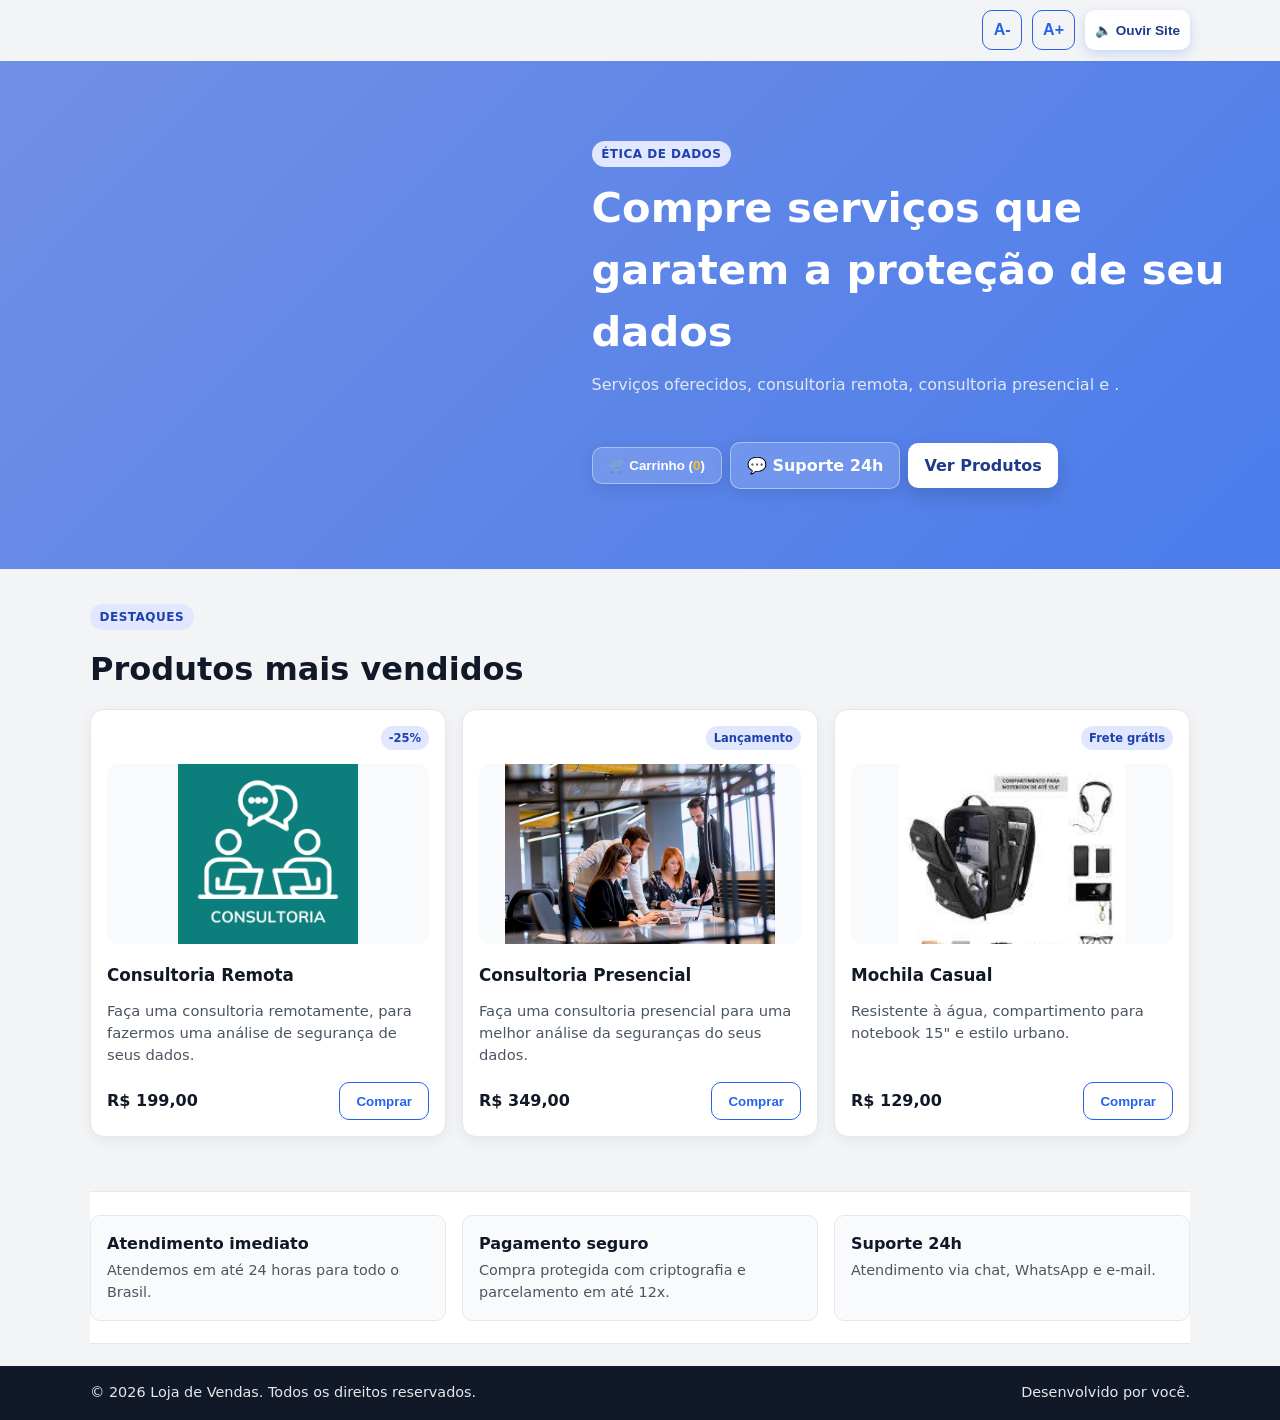
==== index.html @ b6e5dc92 "Add files via upload" ====
<!DOCTYPE html>
<html lang="pt-BR">
<head>
  <meta charset="UTF-8" />
  <meta name="viewport" content="width=device-width, initial-scale=1.0" />
  <title>Loja de Vendas - Seu Produto</title>
  <link rel="stylesheet" href="css/style.css" />
</head>
<body>

  <div class="accessibility-controls container" style="padding: 10px 0; display: flex; gap: 10px; justify-content: flex-end;">
    <button id="fontDecrease" class="btn btn-outline" style="padding: 5px 10px;" title="Diminuir fonte">A-</button>
    <button id="fontIncrease" class="btn btn-outline" style="padding: 5px 10px;" title="Aumentar fonte">A+</button>
    <button id="readSite" class="btn btn-primary" style="padding: 5px 10px;" title="Ouvir site">🔈 Ouvir Site</button>
  </div>
  <header class="site-header">
    <div class="container"></div>
    <div class=" header-content">
      <div>
        <p class="tag">Ética de dados</p>
        <h1>Compre serviços que garatem a proteção de seu dados</h1>
        <p class="subtitle">Serviços oferecidos, consultoria remota, consultoria presencial e .</p>
      </div>

      <div class="header-actions">
        <button id="openCart" class="btn btn-outline" type="button">🛒 Carrinho (<span id="headerCartCount">0</span>)</button>
        <a class="btn btn-outline" href="support.html">💬 Suporte 24h</a>
        <a class="btn btn-primary" href="#produtos">Ver Produtos</a>
      </div>
    </div>
  </header>

  <main>
    <section id="produtos" class="container produtos-section">
      <div class="section-title">
        <p class="tag">Destaques</p>
        <h2>Produtos mais vendidos</h2>
      </div>

      <div class="produtos-grid">
        
        <article class="card">
        <div class="card-top"><span class="badge">-25%</span></div>
  
        <div class="card-image">
        <img src="img/ConsultoriaRemota.jpg" alt="Fone Bluetooth">
        </div>

  <h3>Consultoria Remota</h3>
  <p>Faça uma consultoria remotamente, para fazermos uma análise de segurança de seus dados.</p>
  <div class="card-bottom">
    <span class="price">R$ 199,00</span>
    <button class="btn btn-outline btn-add">Comprar</button>
  </div>
</article>

        <article class="card">
          <div class="card-top"><span class="badge">Lançamento</span></div>
            
            <div class="card-image">
             <img src="img/consultoria-lgpd-servico.jpg" alt="Relógio Smart">
            </div>

          <h3>Consultoria Presencial</h3>
          <p>Faça uma consultoria presencial para uma melhor análise da seguranças do seus dados.</p>
          <div class="card-bottom">
            <span class="price">R$ 349,00</span>
            <button class="btn btn-outline btn-add">Comprar</button>
          </div>
        </article>

        <article class="card">
          <div class="card-top"><span class="badge">Frete grátis</span></div>

            <div class="card-image">
            <img src="img/mochila.jpeg" alt="Mochila Casual ">
            </div>


          <h3>Mochila Casual</h3>
          <p>Resistente à água, compartimento para notebook 15" e estilo urbano.</p>
          <div class="card-bottom">
            <span class="price">R$ 129,00</span>
            <button class="btn btn-outline btn-add" type="button">Comprar</button>
          </div>
        </article>

      </div> </section>

    <section class="container info-section">
      <div class="feature-row">
        <div class="feature">
          <h3>Atendimento imediato</h3>
          <p>Atendemos em até 24 horas para todo o Brasil.</p>
        </div>
        <div class="feature">
          <h3>Pagamento seguro</h3>
          <p>Compra protegida com criptografia e parcelamento em até 12x.</p>
        </div>
        <div class="feature">
          <h3>Suporte 24h</h3>
          <p>Atendimento via chat, WhatsApp e e-mail.</p>
        </div>
      </div>
    </section>
  </main>

  <div id="cartModal" class="cart-modal hidden">
    <div class="cart-backdrop" id="cartBackdrop"></div>
    
    <div class="cart-panel">
      <div class="cart-header">
        <div>
          <h3>Seu Carrinho</h3>
          <p id="cartItemCount">0 produtos</p>
        </div>
        <button id="closeCart" class="btn btn-outline" type="button">Fechar</button>
      </div>

      <div id="cartItems" class="cart-items"></div>

      <div class="cart-payment">
        <label for="paymentSelect">Forma de pagamento</label>
        <select id="paymentSelect">
          <option value="boleto">Boleto</option>
          <option value="pix">PIX</option>
          <option value="cartao">Cartão de Crédito</option>
          <option value="transferencia">Transferência</option>
        </select>
      </div>

      <div class="cart-footer">
        <small id="cartTotal">Total: R$ 0,00</small>
        <div class="cart-actions">
          <button id="checkoutBtn" class="btn btn-primary" type="button">Finalizar Compra</button>
          <button id="resetBtn" class="btn btn-outline" type="button">Voltar ao Início</button>
        </div>
      </div>
      
      <div id="checkoutStatus" class="checkout-status hidden"></div>
    </div>
  </div>

  <footer class="site-footer">
    <div class="container footer-content">
      <p>© 2026 Loja de Vendas. Todos os direitos reservados.</p>
      <p>Desenvolvido por você.</p>
    </div>
  </footer>

  <script src="js/script.js"></script>
</body>
</html>
---- css/style.css ----
/* ==========================================================================
   1. RESET E CONFIGURAÇÕES GERAIS
   ========================================================================== */
* { 
  box-sizing: border-box; 
  margin: 0; 
  padding: 0; 
}

:root { 
  --bg: #f3f4f6; 
  --card: #ffffff; 
  --primary: #2563eb; 
  --primary-dark: #1d4ed8; 
  --text: #111827; 
  --muted: #4b5563; 
  --border: #e5e7eb; 
}

body { 
  font-family: Inter, system-ui, -apple-system, Segoe UI, Roboto, Arial, sans-serif; 
  background: var(--bg); 
  color: var(--text); 
  line-height: 1.5; 
}

/* Utilitário de largura centralizada */
.container { 
  width: min(1100px, 92%); 
  margin: 0 auto; 
}

/* ==========================================================================
   2. CABEÇALHO (HEADER)
   ========================================================================== */
   /* No seu bloco .site-header, adicione ou substitua por isso: */
/* ==========================================================================
   2. CABEÇALHO (HEADER) COM IMAGEM DE FUNDO
   ========================================================================== */
.site-header { 
  /* Mistura o gradiente azul com a imagem de fundo */
  
  background: linear-gradient(135deg, rgba(29, 78, 216, 0.6), rgba(37, 99, 235, 0.85)), 
              url('../img/imagem_loja.jpg');
  background-size: cover;       /* A imagem preenche todo o espaço */
  background-position: center;  /* Centraliza a imagem */
  background-attachment: fixed; /* Efeito Parallax (a imagem fica parada ao rolar) */
  
  color: #fff; 
  padding: 5rem 0;              /* Aumentei o espaço para a imagem respirar */
  min-height: 400px;            /* Garante uma altura mínima elegante */
  display: flex;
  align-items: center;
}

.header-content { 
  display: flex; 
  align-items: center; 
  justify-content: space-between; 
  gap: 2rem; 
  flex-wrap: wrap; 
  width: 100%; /* Garante que ocupe a largura do container */
}

.header-actions { 
  display: flex; 
  align-items: center; 
  gap: .5rem; 
  flex-wrap: wrap; 
}

/* Elementos de texto do Header */
.tag { 
  display: inline-block; 
  background: #e0e7ff; 
  color: #1e40af; 
  border-radius: 999px; 
  font-weight: 700; 
  font-size: .75rem; 
  letter-spacing: .04em; 
  text-transform: uppercase; 
  padding: .25rem .6rem; 
  margin-bottom: .6rem; 
}

h1 { 
  font-size: clamp(1.6rem, 4vw, 2.6rem); 
  margin-bottom: .6rem; 
  max-width: 680px; 
}

.subtitle { 
  color: #e2e8f0; 
  max-width: 560px; 
  margin-bottom: .8rem; 
}
/* ==========================================================================
   2.1. BARRA DE ACESSIBILIDADE
   ========================================================================== */
.accessibility-controls {
  display: flex;
  justify-content: flex-end;
  gap: 0.5rem;
  padding: 0.8rem 0;
  border-bottom: 1px solid rgba(255, 255, 255, 0.1);
}

/* Estilo específico para os botões de controle de fonte */
#fontDecrease, #fontIncrease {
  min-width: 40px;
  height: 40px;
  padding: 0;
  font-size: 1rem;
  border-color: var(--primary);
}

/* Estilo para o botão de leitura */
#readSite {
  font-size: 0.85rem;
  box-shadow: 0 4px 12px rgba(37, 99, 235, 0.2);
}

/* Ajuste para quando o site estiver no Header (texto branco) */
.site-header .accessibility-controls .btn-outline {
  border-color: rgba(255, 255, 255, 0.5);
  color: #fff;
}

.site-header .accessibility-controls .btn-outline:hover {
  background: rgba(255, 255, 255, 0.2);
}

/* Responsividade da barra */
@media (max-width: 760px) {
  .accessibility-controls {
    justify-content: center;
    background: var(--card);
    margin-bottom: 1rem;
    border-radius: 8px;
    border: 1px solid var(--border);
  }
  
  .site-header .accessibility-controls .btn-outline {
    color: var(--primary);
    border-color: var(--primary);
  }
}

/* ==========================================================================
   2.2. DESTAQUE DOS BOTÕES NO HEADER (GLASSMORPHISM)
   ========================================================================== */

/* Estilo especial apenas para os botões que estão dentro do site-header */
.site-header .header-actions .btn-outline {
  background: rgba(255, 255, 255, 0.15); /* Fundo branco bem clarinho */
  border: 1px solid rgba(255, 255, 255, 0.4); /* Borda branca suave */
  color: #ffffff; /* Texto sempre branco */
  backdrop-filter: blur(8px); /* Efeito de vidro fosco no fundo */
  -webkit-backdrop-filter: blur(8px); /* Compatibilidade para Safari */
  box-shadow: 0 4px 15px rgba(0, 0, 0, 0.1); /* Sombra leve para dar profundidade */
}

/* Efeito ao passar o mouse (Hover) */
.site-header .header-actions .btn-outline:hover {
  background: rgba(255, 255, 255, 0.3); /* Fica um pouco mais claro */
  transform: translateY(-3px); /* Sobe levemente */
  border-color: #ffffff;
  color: #ffffff;
}

/* Ajuste no contador do carrinho dentro do botão para brilhar mais */
#headerCartCount {
  font-weight: 800;
  color: #fbbf24; /* Um tom de dourado/amarelo para o número se destacar */
}

/* ==========================================================================
   3. BOTÕES (SISTEMA DE DESIGN)
   ========================================================================== */
.btn { 
  border: 0; 
  font-weight: 700; 
  border-radius: 10px; 
  padding: .65rem 1rem; 
  cursor: pointer; 
  transition: .2s ease; 
  text-decoration: none; 
  display: inline-flex; 
  align-items: center; 
  justify-content: center; 
}

.btn-primary { 
  background: #fff; 
  color: #1e3a8a; 
  box-shadow: 0 8px 20px rgba(0,0,0,.15); 
}

.btn-primary:hover { 
  transform: translateY(-2px); 
  background: #f8fafc; 
}

.btn-outline { 
  background: transparent; 
  border: 1.5px solid #2563eb; 
  color: #2563eb; 
}

.btn-outline:hover { 
  background: #1b0b77; 
  color: #fff; 
}

/* ==========================================================================
   4. GRADE DE PRODUTOS E CARDS
   ========================================================================== */
.main { padding: 2rem 0; }
.produtos-section { padding: 2.2rem 0; }
.section-title { margin-bottom: 1rem; }
.section-title h2 { font-size: clamp(1.3rem, 3vw, 2rem); margin-top: .35rem; }

.produtos-grid { 
  display: grid; 
  grid-template-columns: repeat(auto-fit, minmax(220px, 1fr)); 
  gap: 1rem; 
}

.card { 
  background: var(--card); 
  border: 1px solid var(--border); 
  border-radius: 14px; 
  padding: 1rem; 
  box-shadow: 0 4px 14px rgba(15, 23, 42, 0.06); 
  display: flex; 
  flex-direction: column; 
  gap: .4rem; 
}

/* Efeito visual ao adicionar item */
.card.cart-hit { 
  border-color: #2563eb; 
  box-shadow: 0 0 0 2px rgba(37, 99, 235, 0.15); 
}

.card-top { display: flex; justify-content: flex-end; }
.badge { font-size: .72rem; background: #e0e7ff; color: #1e40af; border-radius: 999px; padding: .2rem .5rem; font-weight: 700; }
.card h3 { margin-top: .25rem; font-size: 1.05rem; }
.card p { color: #4b5563; font-size: .92rem; margin: .35rem 0 .6rem; }

.card-bottom { 
  margin-top: auto; 
  display: flex; 
  justify-content: space-between; 
  align-items: center; 
  gap: .4rem; 
}

.price { font-size: 1rem; font-weight: 700; color: #111827; }

/* ==========================================================================
   4.1. IMAGENS DOS PRODUTOS
   ========================================================================== */
.card-image {
  width: 100%;
  height: 180px; /* Altura fixa para todos os cards ficarem iguais */
  display: flex;
  align-items: center;
  justify-content: center;
  overflow: hidden; /* Corta o que sobrar da imagem */
  background: #f9fafb;
  border-radius: 10px;
  margin: 0.5rem 0;
}

.card-image img {
  width: 100%;
  height: 100%;
  object-fit: contain; /* Ajusta a foto sem esticar (ou use 'cover' se quiser preencher tudo) */
  transition: transform 0.3s ease;
}

/* Efeito de zoom na imagem ao passar o mouse no card */
.card:hover .card-image img {
  transform: scale(1.1);
}

/* ==========================================================================
   5. SEÇÃO DE INFORMAÇÕES (FEATURES)
   ========================================================================== */
.info-section { 
  background: #fff; 
  border-top: 1px solid #e5e7eb; 
  border-bottom: 1px solid #e5e7eb; 
  padding: 1.4rem 0; 
  margin-top: 1.2rem; 
}

.feature-row { 
  display: grid; 
  grid-template-columns: repeat(auto-fit, minmax(180px, 1fr)); 
  gap: 1rem; 
}

.feature { 
  background: #f9fafb; 
  border: 1px solid #e5e7eb; 
  border-radius: 10px; 
  padding: 1rem; 
}

.feature h3 { margin-bottom: .3rem; font-size: 1rem; }
.feature p { color: #4b5563; font-size: .9rem; }

/* ==========================================================================
   6. MODAL DO CARRINHO
   ========================================================================== */
.cart-modal { 
  position: fixed; 
  inset: 0; 
  z-index: 2000; 
  display: flex; 
  justify-content: center; 
  align-items: center; 
}

.cart-modal.hidden { display: none; }

.cart-backdrop { 
  position: fixed; 
  inset: 0; 
  background: rgba(0,0,0,0.45); 
}

.cart-panel { 
  position: relative; 
  z-index: 10; 
  width: min(540px, 95%); 
  background: #fff; 
  border-radius: 14px; 
  padding: 1rem; 
  box-shadow: 0 16px 35px rgba(0,0,0,0.2); 
  border: 1px solid #e5e7eb; 
}

/* Listagem de itens no carrinho */
.cart-items { 
  max-height: 260px; 
  overflow: auto; 
  border: 1px solid #e5e7eb; 
  border-radius: 10px; 
  padding: .6rem; 
  margin-bottom: .7rem; 
  background: #fafbff; 
}

.cart-row { 
  display: flex; 
  justify-content: space-between; 
  align-items: center; 
  gap: .4rem; 
  background: #fff; 
  border: 1px solid #e5e7eb; 
  border-radius: 8px; 
  padding: .5rem .6rem; 
  margin-bottom: .4rem; 
}

/* Pagamento e Status */
.cart-payment { margin-bottom: .7rem; display: flex; flex-direction: column; gap: .25rem; }
.cart-payment select { width: 100%; border: 1px solid #d1d5db; border-radius: 8px; padding: .45rem .5rem; }

.checkout-status { 
  margin-top: .6rem; 
  border: 1px solid #d1d5db; 
  border-radius: 8px; 
  padding: .55rem .6rem; 
  background: #f3f4f6; 
  color: #111827; 
  font-weight: 600; 
}

/* ==========================================================================
   7. PÁGINA DE SUPORTE E CHAT
   ========================================================================== */
.support-wrapper { margin-top: 2.2rem; margin-bottom: 2.2rem; }

.support-card { 
  background: #fff; 
  border: 1px solid #dbeafe; 
  border-radius: 14px; 
  box-shadow: 0 6px 24px rgba(0,0,0,.06); 
  padding: 1rem 1rem 1.2rem; 
  max-width: 780px; 
  margin: 0 auto; 
}

.chat-box { 
  background: #f8fafc; 
  border: 1px solid #e2e8f0; 
  border-radius: 10px; 
  min-height: 260px; 
  padding: .8rem; 
  overflow-y: auto; 
  margin-bottom: .7rem; 
}

.message { border-radius: 10px; padding: .45rem .7rem; margin-bottom: .35rem; font-size: .95rem; max-width: 90%; }
.message.user { background: #2563eb; color: #fff; margin-left: auto; }
.message.bot { background: #e2e8f0; color: #111827; }

.support-form { display: flex; gap: .4rem; margin-bottom: .5rem; }
.support-form input { flex: 1; border: 1px solid #cbd5e1; border-radius: 10px; padding: .5rem .7rem; }

/* ==========================================================================
   8. RODAPÉ E RESPONSIVIDADE
   ========================================================================== */
.site-footer { background: #111827; color: #e5e7eb; padding: 1rem 0; margin-top: 1.4rem; }
.footer-content { display: flex; justify-content: space-between; align-items: center; flex-wrap: wrap; gap: .4rem; font-size: .9rem; }

/* Media Query para telas pequenas */
@media (max-width: 760px) {
  .header-content { text-align: center; justify-content: center; }
  .btn { width: 100%; max-width: 250px; }
  .footer-content { justify-content: center; }
  .support-form { flex-direction: column; }
  .support-form button { width: 100%; }
}
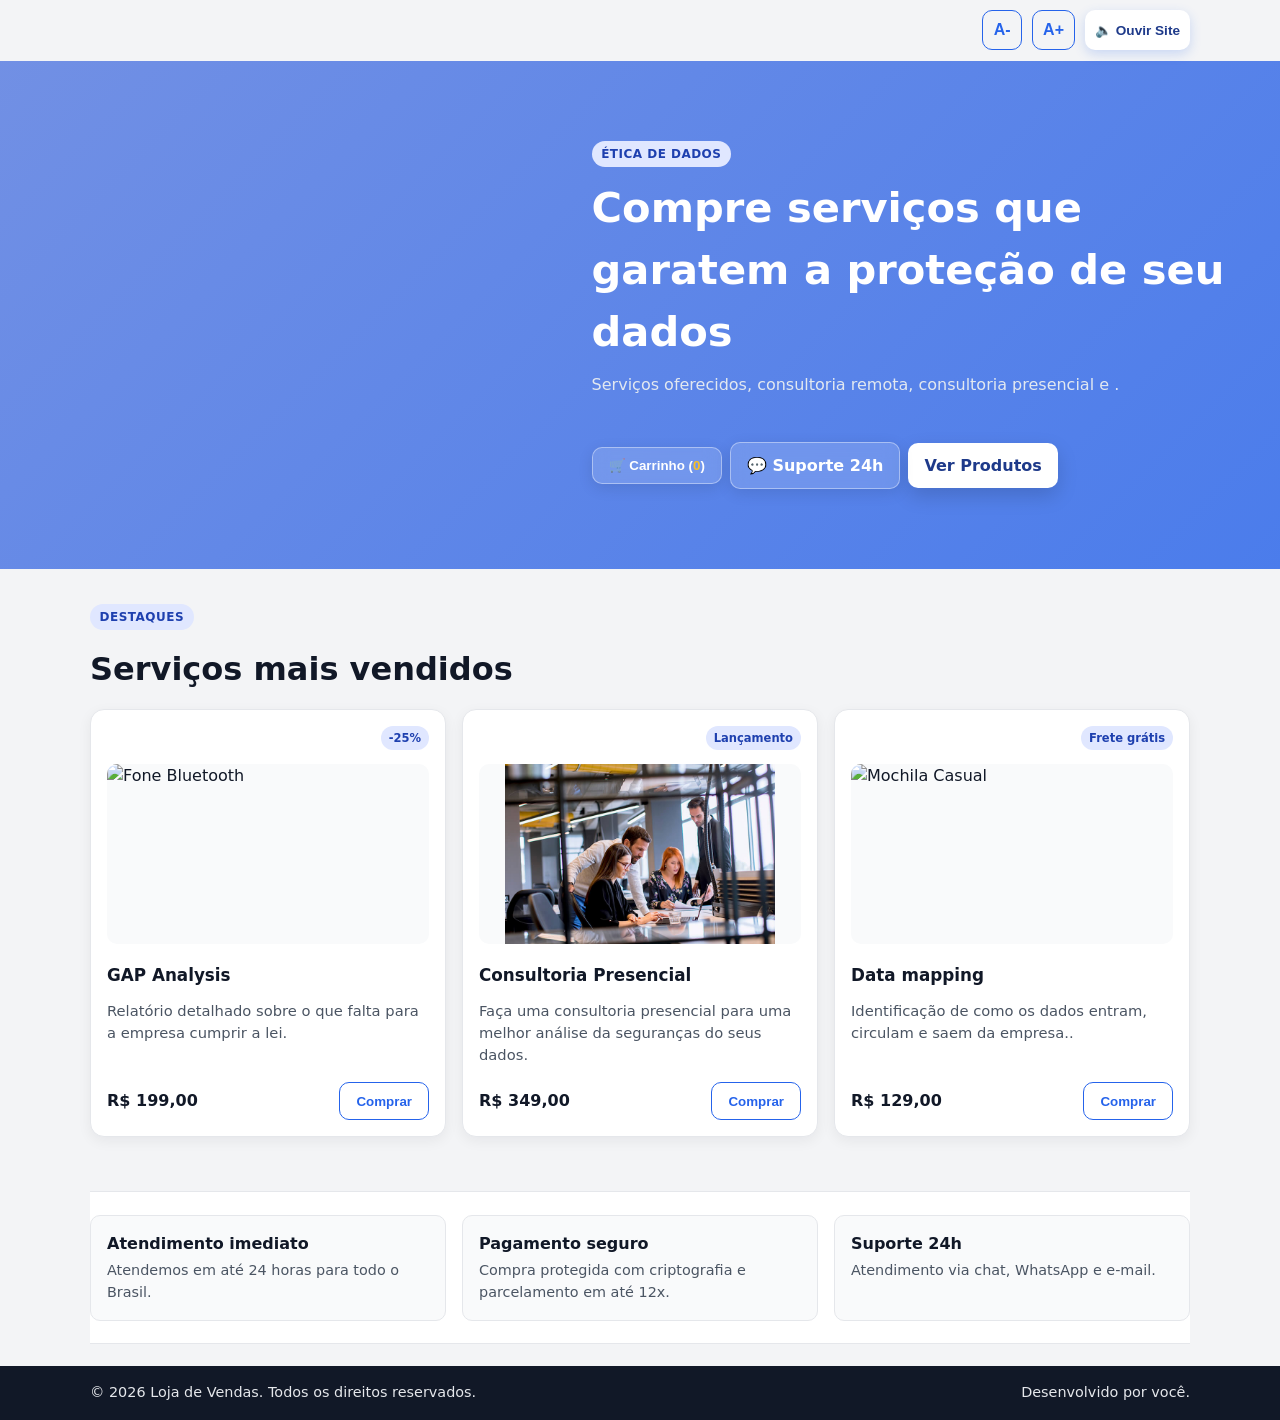
==== commit e398d287: "index.html" ====
--- a/index.html
+++ b/index.html
@@ -3,7 +3,7 @@
 <head>
   <meta charset="UTF-8" />
   <meta name="viewport" content="width=device-width, initial-scale=1.0" />
-  <title>Loja de Vendas - Seu Produto</title>
+  <title>Ética de dados</title>
   <link rel="stylesheet" href="css/style.css" />
 </head>
 <body>
@@ -34,7 +34,7 @@
     <section id="produtos" class="container produtos-section">
       <div class="section-title">
         <p class="tag">Destaques</p>
-        <h2>Produtos mais vendidos</h2>
+        <h2>Serviços mais vendidos</h2>
       </div>
 
       <div class="produtos-grid">
@@ -43,11 +43,11 @@
         <div class="card-top"><span class="badge">-25%</span></div>
   
         <div class="card-image">
-        <img src="img/ConsultoriaRemota.jpg" alt="Fone Bluetooth">
+        <img src="img/dpo-e-lgpd.webp" alt="Fone Bluetooth">
         </div>
 
-  <h3>Consultoria Remota</h3>
-  <p>Faça uma consultoria remotamente, para fazermos uma análise de segurança de seus dados.</p>
+  <h3>GAP Analysis</h3>
+  <p>Relatório detalhado sobre o que falta para a empresa cumprir a lei.</p>
   <div class="card-bottom">
     <span class="price">R$ 199,00</span>
     <button class="btn btn-outline btn-add">Comprar</button>
@@ -73,12 +73,12 @@
           <div class="card-top"><span class="badge">Frete grátis</span></div>
 
             <div class="card-image">
-            <img src="img/mochila.jpeg" alt="Mochila Casual ">
+            <img src="img/Data_Mapping.png" alt="Mochila Casual ">
             </div>
 
 
-          <h3>Mochila Casual</h3>
-          <p>Resistente à água, compartimento para notebook 15" e estilo urbano.</p>
+          <h3>Data mapping</h3>
+          <p>Identificação de como os dados entram, circulam e saem da empresa..</p>
           <div class="card-bottom">
             <span class="price">R$ 129,00</span>
             <button class="btn btn-outline btn-add" type="button">Comprar</button>
@@ -150,4 +150,4 @@
 
   <script src="js/script.js"></script>
 </body>
-</html>+</html>
